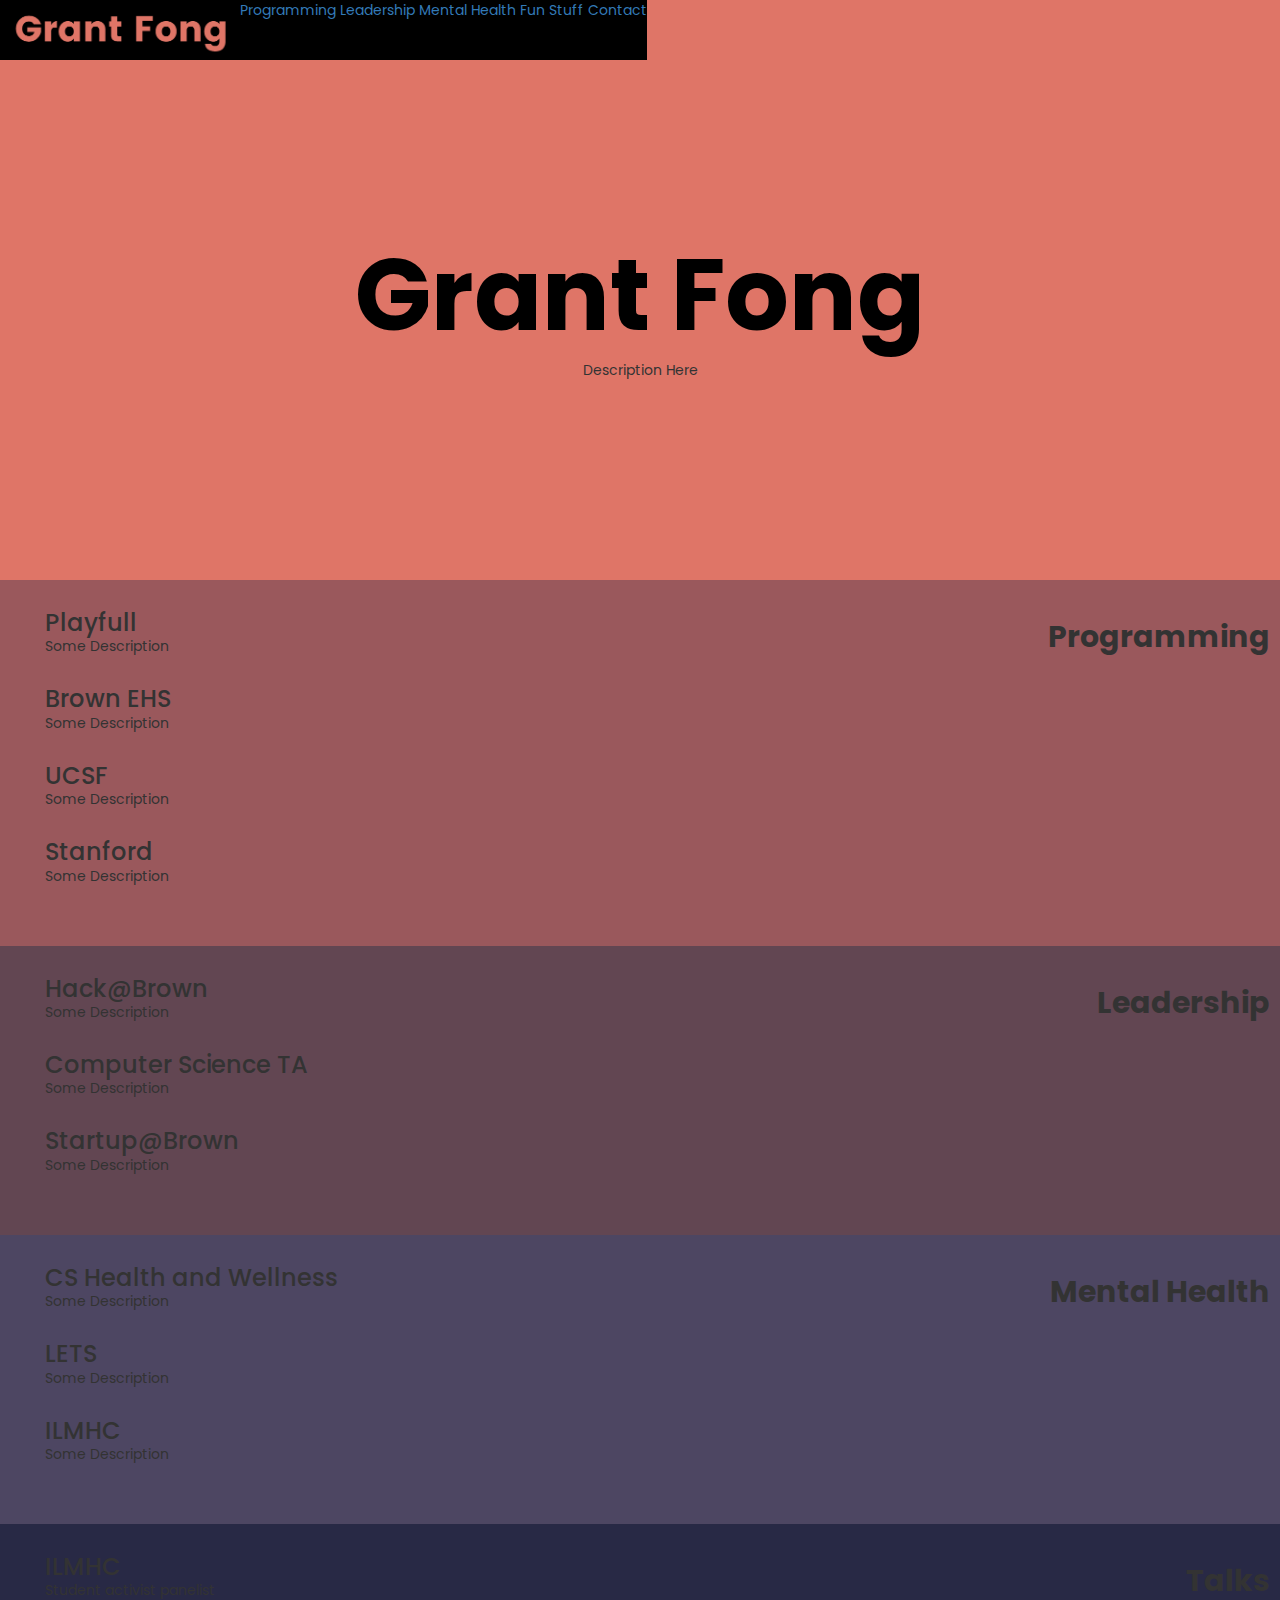
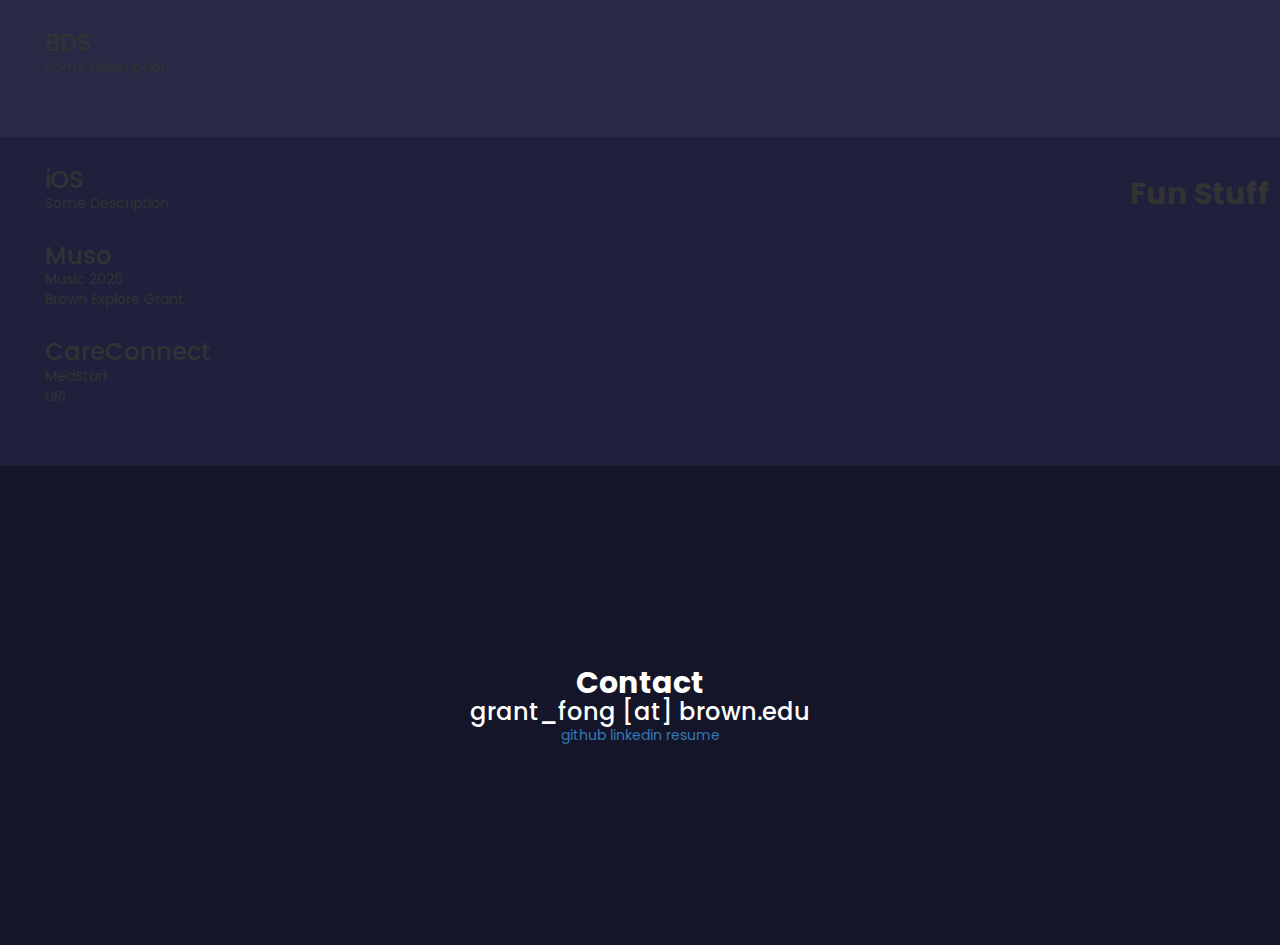
==== gfong1_v2/index.html @ 32a9adab "Secret v2 test" ====
<!doctype html>
<html>
<head>
<meta charset="UTF-8">
<script src="https://code.jquery.com/jquery-3.1.0.min.js"   integrity="sha256-cCueBR6CsyA4/9szpPfrX3s49M9vUU5BgtiJj06wt/s="   crossorigin="anonymous"></script>
<title>Grant Fong</title>
<!-- Latest compiled and minified CSS -->
<link rel="stylesheet" href="https://maxcdn.bootstrapcdn.com/bootstrap/3.3.7/css/bootstrap.min.css">
<!-- jQuery library -->
<script src="https://ajax.googleapis.com/ajax/libs/jquery/3.2.1/jquery.min.js"></script>
<!-- Latest compiled JavaScript -->
<script src="https://maxcdn.bootstrapcdn.com/bootstrap/3.3.7/js/bootstrap.min.js"></script>
<link rel="stylesheet" href="assets/css/main.css">
<script type="text/javascript" src="public/js/main.js"></script>
</head>

<body>

<nav id ="nav" class="navbar navbar-fixed-top">
  <a id="nav_title" class="scroll navbar-brand" href="#home">
    <img id="logo" src="./assets/images/logo.png">
  </a>
  <div class="collapse navbar-collapse" id="navbarNavAltMarkup">
    <div id="nav_items" class="navbar-nav">
      <a class="nav-item nav-link scroll" href="#programming">Programming</a>
      <a class="nav-item nav-link scroll" href="#leadership">Leadership</a>
      <a class="nav-item nav-link scroll" href="#mental_health">Mental Health</a>
      <a class="nav-item nav-link scroll" href="#fun">Fun Stuff</a>
      <a class="nav-item nav-link scroll" href="#contact">Contact</a>
    </div>
  </div>
</nav>

<div id="home">
  <h1>Grant Fong</h1>
  <p>Description Here</p>
</div>
<div id="programming" class="row section">
  <div class="col-sm-8 content">
    <div class="list_item">
      <h3>Playfull</h3>
      <p>Some Description</p>
    </div>
    <div class="list_item">
      <h3>Brown EHS</h3>
      <p>Some Description</p>
    </div>
    <div class="list_item">
      <h3>UCSF</h3>
      <p>Some Description</p>
    </div>
    <div class="list_item">
      <h3>Stanford</h3>
      <p>Some Description</p>
    </div>
  </div>
  <div class="col-sm-4">
    <h2 class="section_title">Programming</h2>
  </div>
</div>

<div id="leadership" class="row section">
  <div class="col-sm-8 content">
    <div class="list_item">
      <h3>Hack@Brown</h3>
      <p>Some Description</p>
    </div>
    <div class="list_item">
      <h3>Computer Science TA</h3>
      <p>Some Description</p>
    </div>
    <div class="list_item">
      <h3>Startup@Brown</h3>
      <p>Some Description</p>
    </div>
  </div>
  <div class="col-sm-4">
    <h2 class="section_title">Leadership</h2>
  </div>
</div>

<div id="mental_health" class="row section">
  <div class="col-sm-8 content">
    <div class="list_item">
      <h3>CS Health and Wellness</h3>
      <p>Some Description</p>
    </div>
    <div class="list_item">
      <h3>LETS</h3>
      <p>Some Description</p>
    </div>
    <div class="list_item">
      <h3>ILMHC</h3>
      <p>Some Description</p>
    </div>
  </div>
  <div class="col-sm-4">
    <h2 class="section_title">Mental Health</h2>
  </div>
</div>

<div id="talks" class="row section">
  <div class="col-sm-8 content">
    <div class="list_item">
      <h3>ILMHC</h3>
      <p>Student activist panelist</p>
    </div>
    <div class="list_item">
      <h3>BDS</h3>
      <p>Some Description</p>
    </div>
  </div>
  <div class="col-sm-4">
    <h2 class="section_title">Talks</h2>
  </div>
</div>

<div id="fun" class="row section">
  <div class="col-sm-8 content">
    <div class="list_item">
      <h3>iOS</h3>
      <p>Some Description</p>
    </div>
    <div class="list_item">
      <h3>Muso</h3>
      <p>Music 2020</p>
      <p>Brown Explore Grant</p>
    </div>
    <div class="list_item">
      <h3>CareConnect</h3>
      <p>MedStart</p>
      <p>URI</p>
    </div>
  </div>
  <div class="col-sm-4">
    <h2 class="section_title">Fun Stuff</h2>
  </div>
</div>
<div id="contact" >
  <h2>Contact</h2>
  <h3>grant_fong [at] brown.edu </h3>
  <a href="https://github.com/gfong1">github</a> <a href="https://www.linkedin.com/in/grant-fong/">linkedin</a> <a href="https://docs.google.com/document/d/157IudkKDnfN1EUEX58RczZvOQFOvo2BN3w-C6igdD3I">resume</a> </div>
</body>
</html>
---- gfong1_v2/assets/css/main.css ----
@charset "UTF-8";
@import url(https://fonts.googleapis.com/css?family=Poppins:300,700);

/*Default Items*/
body {
	margin: 0px;
	font-family: 'Poppins', sans-serif;
/*	text-transform: lowercase;*/
}
h1{
	margin: 0px;
}
h2{
	font-weight: 700;
	margin: 0px;
}
h3 {
	margin:	0px;
}
p {
	margin: 0px;
}

/*Generic Styling*/
.section {
	margin: 0px;
	padding-bottom: 30px;
	/*display: inline-flex;
	display: -webkit-flex;
	flex-direction: row-reverse;
	justify-content: space-between;*/
}
.content{

}
.list_item {
	margin: 30px 30px 30px 30px;
}
.section_title {
	padding: 40px 10px;
	position: absolute;
	right: 0px;
}

/*Nav*/
#logo {
	margin: 0px;
	height: 60px;
}
#nav_title {
	padding: 0px;
	margin: 0px;
}
#nav_items {
	height: 60px;
	background-color: black;
}

/*Sections*/
#home {
	padding: 230px 100px 200px 100px;
	/*background-color: #374785;*/
	background-color: #DF7567; /*mountain sunset*/
}
#home h1{
	text-align: center;
	font-weight: 700;
	font-size: 100px;
	padding: 10px;
	/*background: url("../images/giphy.gif") repeat;*/
	/*background: url(http://img07.deviantart.net/5594/i/2012/118/8/3/textures_49_by_sophiefzy-d4xtjbw.jpg) -20px -20px;*/
	/*background-size: 100%;*/
	/*-webkit-text-fill-color: transparent;*/
	/*-webkit-background-clip: text;*/
	color: black;
}
#home p{
	text-align: center;
}
#programming{
	/*background-color: #F76C6C;*/
	background-color: #9A585C; /*mountain sunset*/
}
#leadership{
	/*background-color: #A8D0E6;*/
	background-color: #624652; /*mountain sunset*/
}
#mental_health{
	/*background-color: #3AAFA9;*/
	background-color: #4d4662; /*mountain sunset*/
}
#talks{
	/*background-color: #F8E9A1;*/
	background-color: #282945; /*mountain sunset*/
}
#fun{
	/*background-color: #F5E6CC;*/
	background-color: #1F203C; /*mountain sunset*/
}
#contact{

	padding: 200px 100px 200px 100px;
	text-align:center;
	/*background-color: #9B786F;*/
	background-color: #141528; /*mountain sunset*/
	color: white;
}
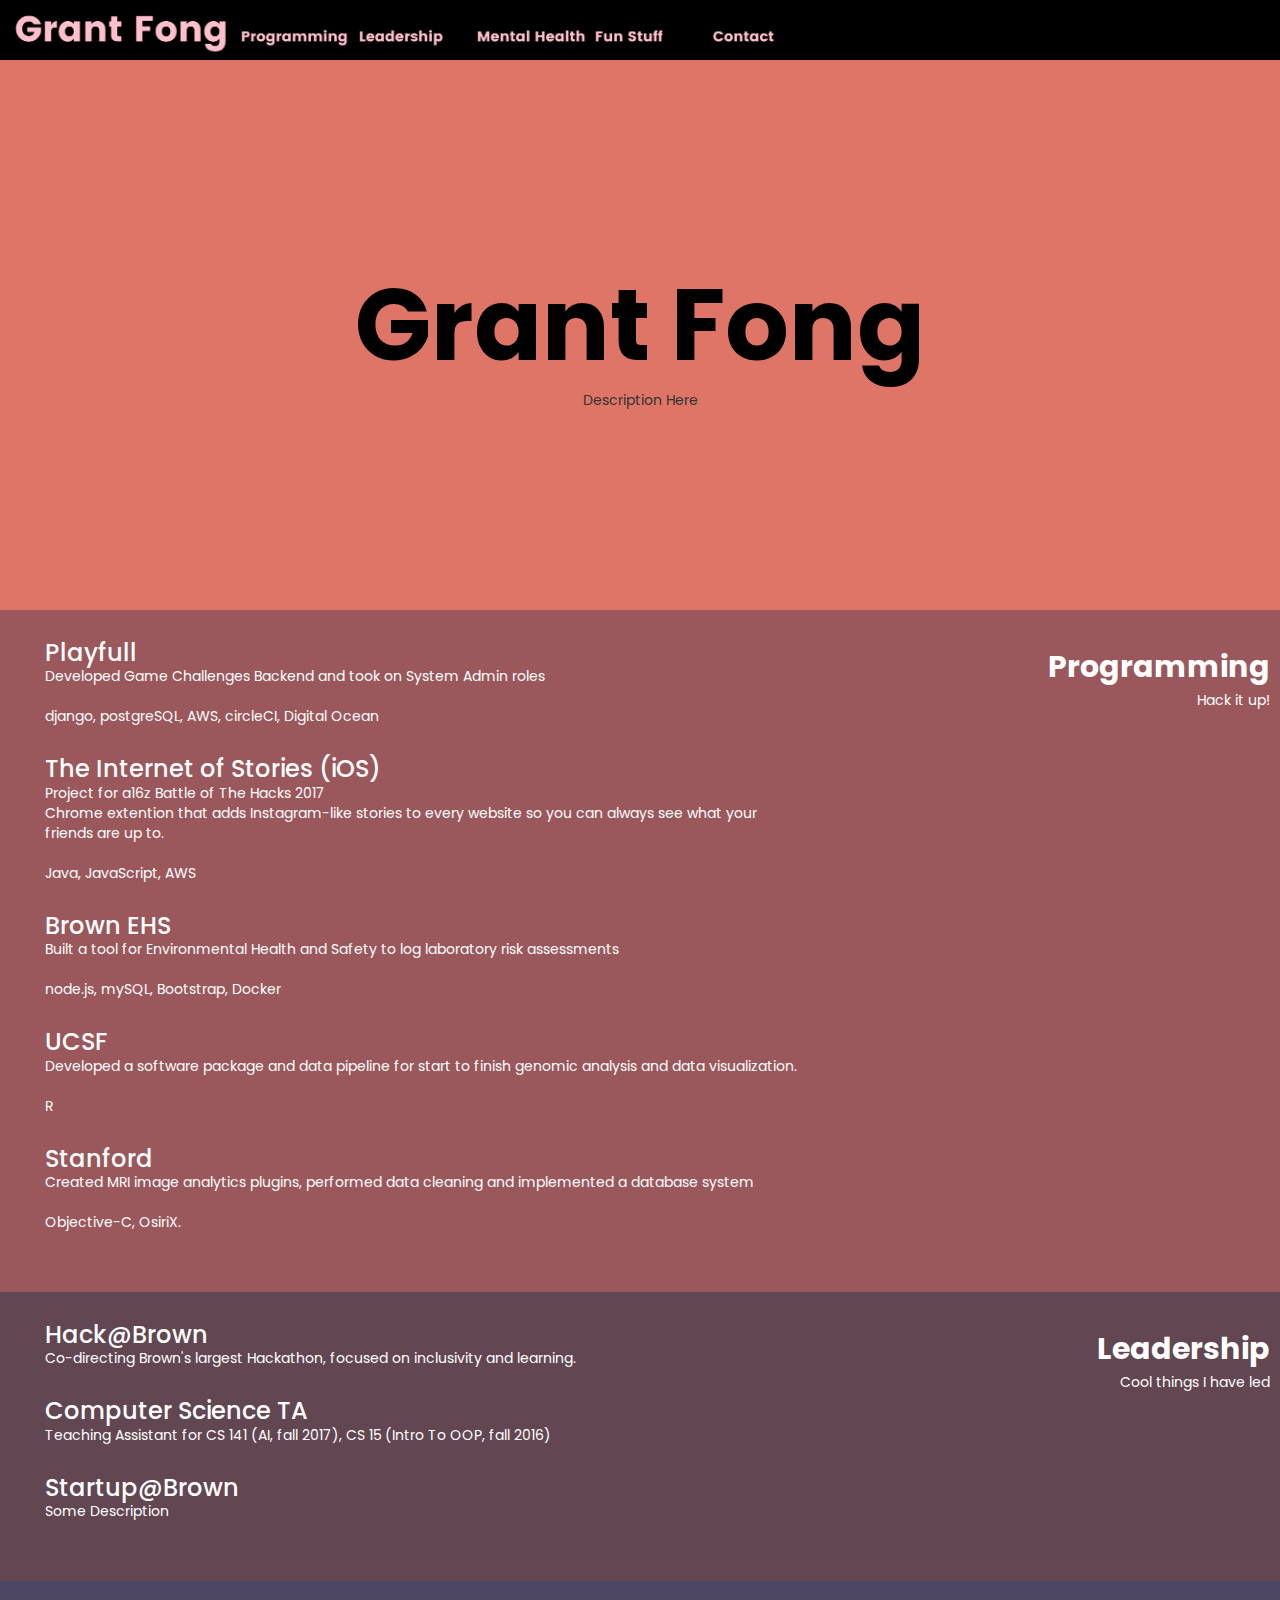
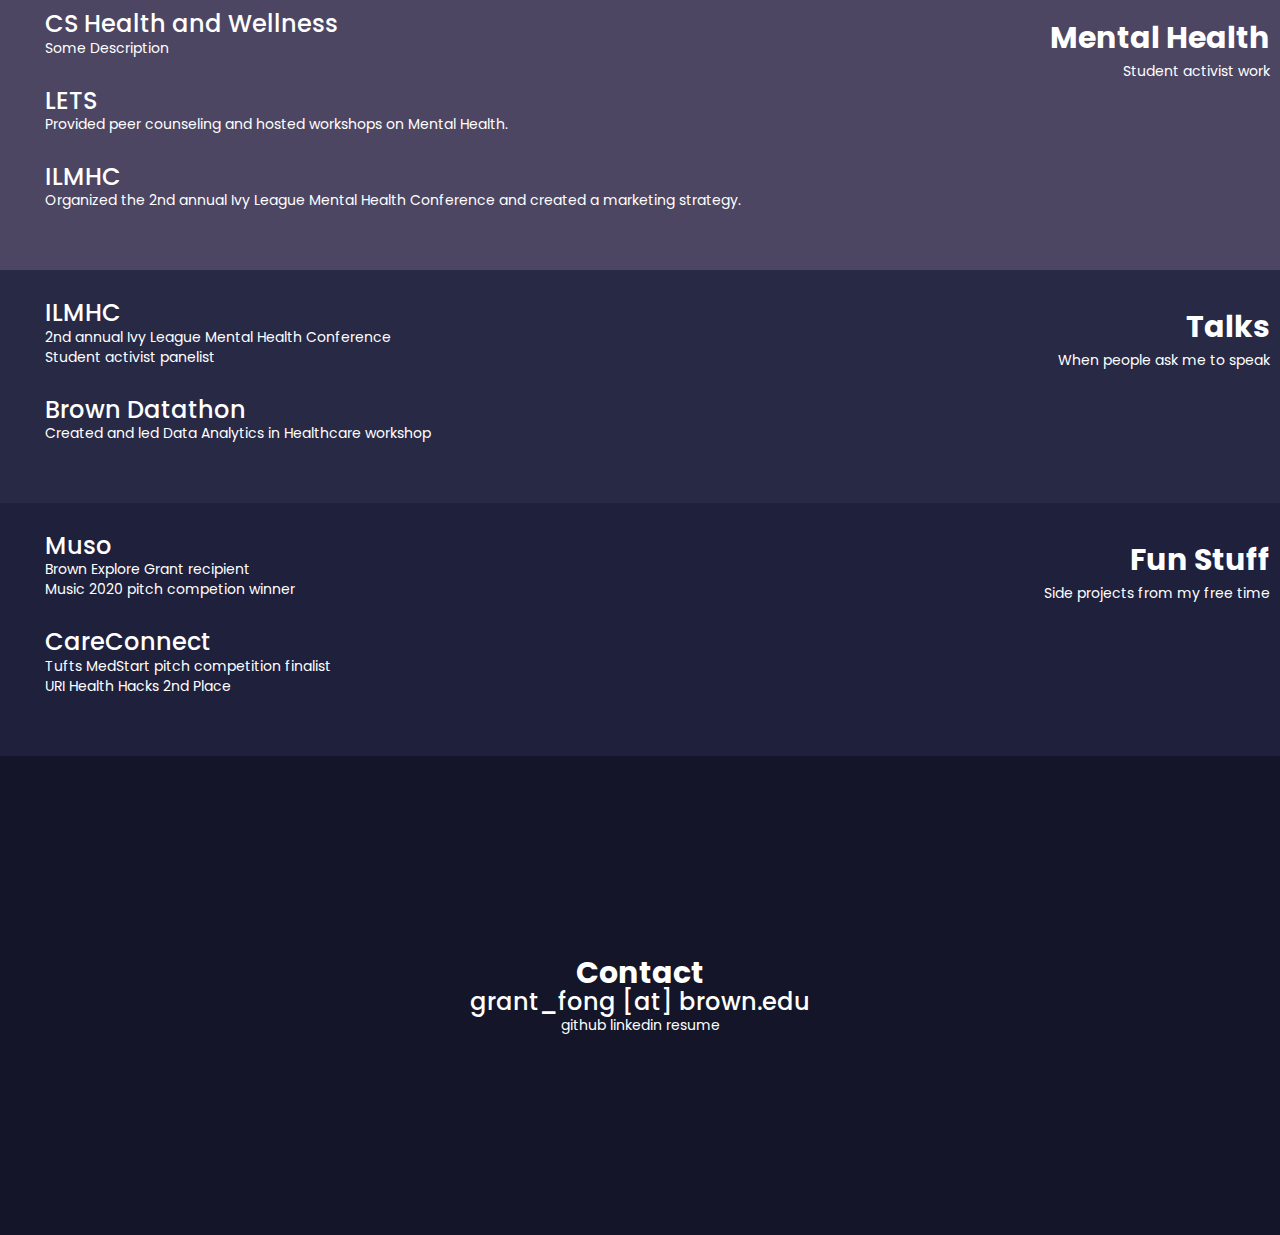
==== commit b6ace27d: "Updated V2" ====
--- a/gfong1_v2/index.html
+++ b/gfong1_v2/index.html
@@ -18,19 +18,20 @@
 
 <nav id ="nav" class="navbar navbar-fixed-top">
   <a id="nav_title" class="scroll navbar-brand" href="#home">
-    <img id="logo" src="./assets/images/logo.png">
+    <img id="logo" class="nav_img" src="./assets/images/logo.png">
   </a>
   <div class="collapse navbar-collapse" id="navbarNavAltMarkup">
     <div id="nav_items" class="navbar-nav">
-      <a class="nav-item nav-link scroll" href="#programming">Programming</a>
-      <a class="nav-item nav-link scroll" href="#leadership">Leadership</a>
-      <a class="nav-item nav-link scroll" href="#mental_health">Mental Health</a>
-      <a class="nav-item nav-link scroll" href="#fun">Fun Stuff</a>
-      <a class="nav-item nav-link scroll" href="#contact">Contact</a>
+      <a class="nav-item nav-link scroll" href="#programming"><img class="nav_img" src="./assets/images/programming.png"></a>
+      <a class="nav-item nav-link scroll" href="#leadership"><img class="nav_img" src="./assets/images/leadership.png"></a>
+      <a class="nav-item nav-link scroll" href="#mental_health"><img class="nav_img" src="./assets/images/mental_health.png"></a>
+      <a class="nav-item nav-link scroll" href="#fun"><img class="nav_img" src="./assets/images/fun_stuff.png"></a>
+      <a class="nav-item nav-link scroll" href="#contact"><img class="nav_img" src="./assets/images/contact.png"></a>
+      <div id="nav-filler"></div>
     </div>
   </div>
 </nav>
-
+<div id="nav-background"></div>
 <div id="home">
   <h1>Grant Fong</h1>
   <p>Description Here</p>
@@ -38,44 +39,56 @@
 <div id="programming" class="row section">
   <div class="col-sm-8 content">
     <div class="list_item">
-      <h3>Playfull</h3>
-      <p>Some Description</p>
+      <a href="http://beplayfull.com/"><h3>Playfull</h3></a>
+      <p>Developed Game Challenges Backend and took on System Admin roles</p><br>
+      <p>django, postgreSQL, AWS, circleCI, Digital Ocean</p>
+    </div>
+    <div class="list_item">
+      <a href="https://devpost.com/software/ios-internet-of-stories-ybtn39"><h3>The Internet of Stories (iOS)</h3></a>
+      <p>Project for a16z Battle of The Hacks 2017</p>
+      <p>Chrome extention that adds Instagram-like stories to every website so you can always see what your friends are up to.</p><br>
+      <p>Java, JavaScript, AWS</p>
     </div>
     <div class="list_item">
       <h3>Brown EHS</h3>
-      <p>Some Description</p>
+      <p>Built a tool for Environmental Health and Safety to log laboratory risk assessments</p><br>
+      <p>node.js, mySQL, Bootstrap, Docker</p>
     </div>
     <div class="list_item">
-      <h3>UCSF</h3>
-      <p>Some Description</p>
+      <a href="http://cancerres.aacrjournals.org/content/77/6/1322.long"><h3>UCSF</h3></a>
+      <p>Developed a software package and data pipeline for start to finish genomic analysis and data visualization.</p><br>
+      <p>R</p>
     </div>
     <div class="list_item">
-      <h3>Stanford</h3>
-      <p>Some Description</p>
+      <a href="https://www.ncbi.nlm.nih.gov/pmc/articles/PMC4322897/"><h3>Stanford</h3></a>
+      <p>Created MRI image analytics plugins, performed data cleaning and implemented a database system</p><br>
+      <p>Objective-C, OsiriX.</p>
     </div>
   </div>
   <div class="col-sm-4">
     <h2 class="section_title">Programming</h2>
+    <p class="section_subtitle">Hack it up!</p>
   </div>
 </div>
 
 <div id="leadership" class="row section">
   <div class="col-sm-8 content">
     <div class="list_item">
-      <h3>Hack@Brown</h3>
-      <p>Some Description</p>
+      <a href="https://2017.hackatbrown.org/"><h3>Hack@Brown</h3></a>
+      <p>Co-directing Brown's largest Hackathon, focused on inclusivity and learning.</p>
     </div>
     <div class="list_item">
-      <h3>Computer Science TA</h3>
-      <p>Some Description</p>
+      <a href="http://cs.brown.edu/courses/cs141/"><h3>Computer Science TA</h3></a>
+      <p>Teaching Assistant for CS 141 (AI, fall 2017), CS 15 (Intro To OOP, fall 2016)</p>
     </div>
     <div class="list_item">
-      <h3>Startup@Brown</h3>
+      <a href="http://startupatbrown.org/"><h3>Startup@Brown</h3></a>
       <p>Some Description</p>
     </div>
   </div>
   <div class="col-sm-4">
     <h2 class="section_title">Leadership</h2>
+    <p class="section_subtitle">Cool things I have led</p>
   </div>
 </div>
 
@@ -86,16 +99,17 @@
       <p>Some Description</p>
     </div>
     <div class="list_item">
-      <h3>LETS</h3>
-      <p>Some Description</p>
+      <a href="http://www.letserasethestigma.com/"><h3>LETS</h3></a>
+      <p>Provided peer counseling and hosted workshops on Mental Health.</p>
     </div>
     <div class="list_item">
       <h3>ILMHC</h3>
-      <p>Some Description</p>
+      <p>Organized the 2nd annual Ivy League Mental Health Conference and created a marketing strategy.</p>
     </div>
   </div>
   <div class="col-sm-4">
     <h2 class="section_title">Mental Health</h2>
+    <p class="section_subtitle">Student activist work</p>
   </div>
 </div>
 
@@ -103,37 +117,36 @@
   <div class="col-sm-8 content">
     <div class="list_item">
       <h3>ILMHC</h3>
+      <p>2nd annual Ivy League Mental Health Conference</p>
       <p>Student activist panelist</p>
     </div>
     <div class="list_item">
-      <h3>BDS</h3>
-      <p>Some Description</p>
+      <a href="http://bds.cs.brown.edu/datathon/"><h3>Brown Datathon</h3></a>
+      <p>Created and led Data Analytics in Healthcare workshop</p>
     </div>
   </div>
   <div class="col-sm-4">
     <h2 class="section_title">Talks</h2>
+    <p class="section_subtitle">When people ask me to speak</p>
   </div>
 </div>
 
 <div id="fun" class="row section">
   <div class="col-sm-8 content">
     <div class="list_item">
-      <h3>iOS</h3>
-      <p>Some Description</p>
-    </div>
-    <div class="list_item">
       <h3>Muso</h3>
-      <p>Music 2020</p>
-      <p>Brown Explore Grant</p>
+      <p>Brown Explore Grant recipient</p>
+      <p>Music 2020 pitch competion winner</p>
     </div>
     <div class="list_item">
       <h3>CareConnect</h3>
-      <p>MedStart</p>
-      <p>URI</p>
+      <p>Tufts MedStart pitch competition finalist</p>
+      <p>URI Health Hacks 2nd Place</p>
     </div>
   </div>
   <div class="col-sm-4">
     <h2 class="section_title">Fun Stuff</h2>
+    <p class="section_subtitle">Side projects from my free time</p>
   </div>
 </div>
 <div id="contact" >
--- a/gfong1_v2/assets/css/main.css
+++ b/gfong1_v2/assets/css/main.css
@@ -20,10 +20,19 @@
 p {
 	margin: 0px;
 }
+a {
+	color: White;
+	text-decoration: none;
+}
+a:hover {
+    color: #bcbcbc;
+		text-decoration: overline;
+}
 
 /*Generic Styling*/
 .section {
 	margin: 0px;
+	color: white;
 	padding-bottom: 30px;
 	/*display: inline-flex;
 	display: -webkit-flex;
@@ -41,6 +50,12 @@
 	position: absolute;
 	right: 0px;
 }
+.section_subtitle{
+	padding: 80px 10px;
+	position: absolute;
+	right: 0px;
+}
+
 
 /*Nav*/
 #logo {
@@ -53,12 +68,36 @@
 }
 #nav_items {
 	height: 60px;
+	overflow-x: hidden;
+}
+.nav_img{
+	margin: 0px -3px;
+	height: 60px;
+}
+#nav-filler {
+	position: absolute;
+	top: 0;
+	right: 0;
+	height: 60px;
 	background-color: black;
+	/* Firefox */
+	width: -moz-calc(100% - 1000px);
+	/* WebKit */
+	width: -webkit-calc(100% - 240px);
+	/* Opera */
+	width: -o-calc(100% - 240px);
+	/* Standard */
+	width: calc(100% - 800px);
+}
+#nav-background {
+	background-color: pink;
+	height: 60px;
+	width: 100%
 }
 
 /*Sections*/
 #home {
-	padding: 230px 100px 200px 100px;
+	padding: 200px 100px 200px 100px;
 	/*background-color: #374785;*/
 	background-color: #DF7567; /*mountain sunset*/
 }
@@ -80,25 +119,29 @@
 #programming{
 	/*background-color: #F76C6C;*/
 	background-color: #9A585C; /*mountain sunset*/
+	/*color: #adadad;*/
 }
 #leadership{
 	/*background-color: #A8D0E6;*/
 	background-color: #624652; /*mountain sunset*/
+	/*color: #b5b5b5;*/
 }
 #mental_health{
 	/*background-color: #3AAFA9;*/
 	background-color: #4d4662; /*mountain sunset*/
+	/*color: #bcbcbc;*/
 }
 #talks{
 	/*background-color: #F8E9A1;*/
 	background-color: #282945; /*mountain sunset*/
+	/*color: #c1c1c1;*/
 }
 #fun{
 	/*background-color: #F5E6CC;*/
 	background-color: #1F203C; /*mountain sunset*/
+	/*color: #e2e2e2;*/
 }
 #contact{
-
 	padding: 200px 100px 200px 100px;
 	text-align:center;
 	/*background-color: #9B786F;*/
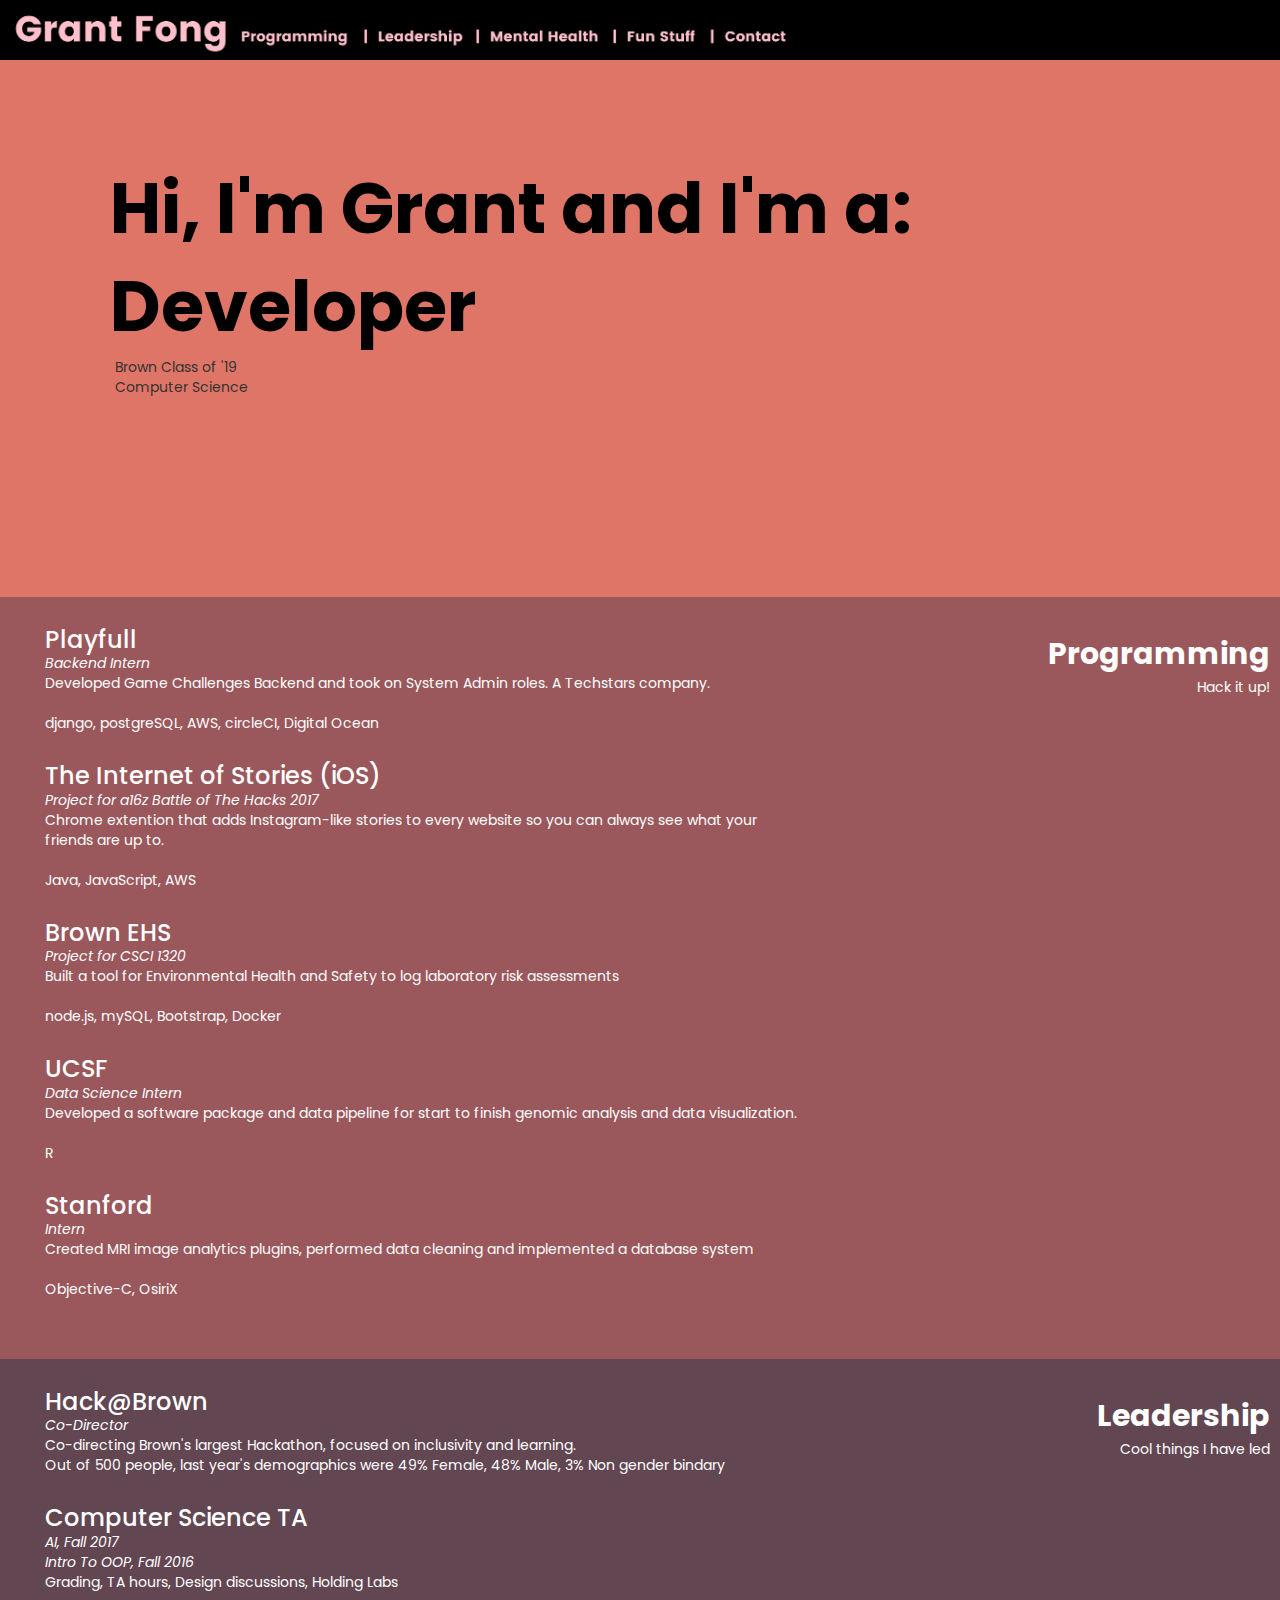
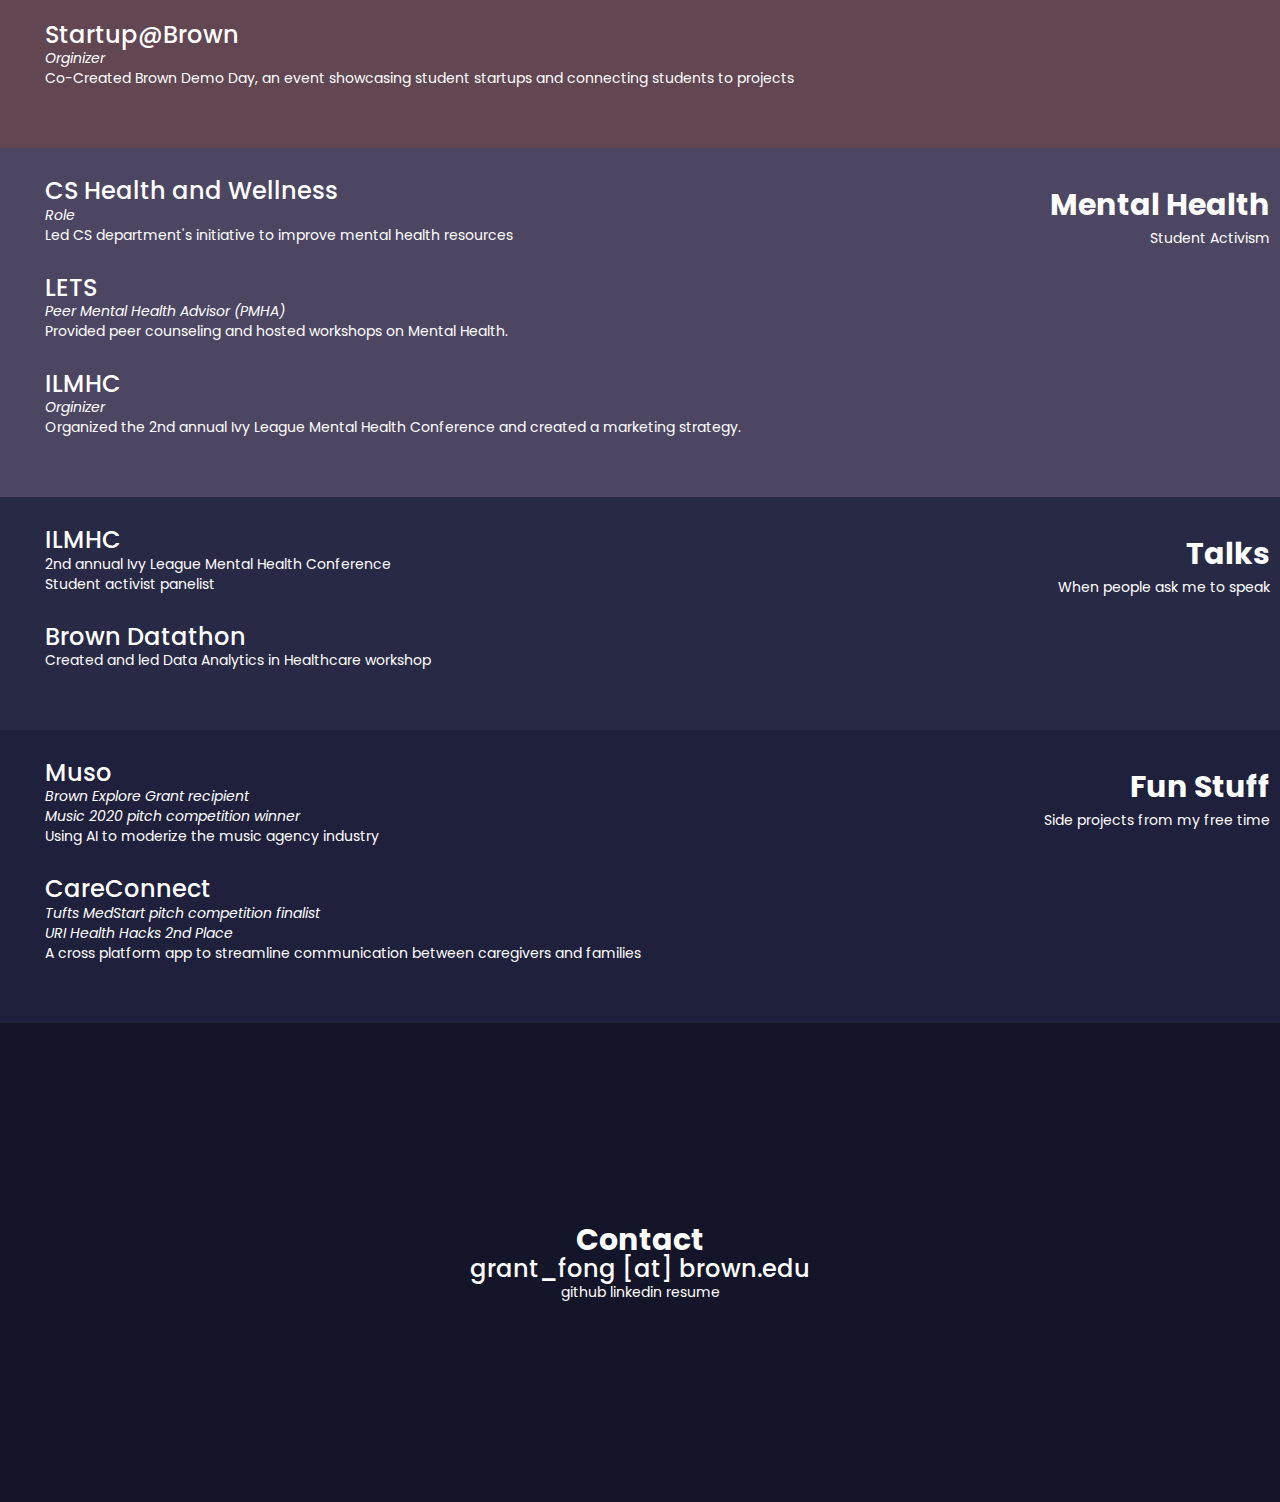
==== commit c0942276: "Updated everything" ====
--- a/gfong1_v2/index.html
+++ b/gfong1_v2/index.html
@@ -10,8 +10,13 @@
 <script src="https://ajax.googleapis.com/ajax/libs/jquery/3.2.1/jquery.min.js"></script>
 <!-- Latest compiled JavaScript -->
 <script src="https://maxcdn.bootstrapcdn.com/bootstrap/3.3.7/js/bootstrap.min.js"></script>
+<!--  Text Rotator -->
+<link rel="stylesheet" href="assets/css/simpletextrotator.css">
+<script type="text/javascript" src="public/js/jquery.simple-text-rotator.js"></script>
+<!-- Assets -->
 <link rel="stylesheet" href="assets/css/main.css">
 <script type="text/javascript" src="public/js/main.js"></script>
+
 </head>
 
 <body>
@@ -22,47 +27,66 @@
   </a>
   <div class="collapse navbar-collapse" id="navbarNavAltMarkup">
     <div id="nav_items" class="navbar-nav">
-      <a class="nav-item nav-link scroll" href="#programming"><img class="nav_img" src="./assets/images/programming.png"></a>
-      <a class="nav-item nav-link scroll" href="#leadership"><img class="nav_img" src="./assets/images/leadership.png"></a>
-      <a class="nav-item nav-link scroll" href="#mental_health"><img class="nav_img" src="./assets/images/mental_health.png"></a>
-      <a class="nav-item nav-link scroll" href="#fun"><img class="nav_img" src="./assets/images/fun_stuff.png"></a>
-      <a class="nav-item nav-link scroll" href="#contact"><img class="nav_img" src="./assets/images/contact.png"></a>
+
+      <a class="nav-item nav-link scroll" href="#programming"><img class="nav_img" src="./assets/images/constant-spacing/programming.png"></a>
+      <a class="nav-item nav-link scroll" href="javascript:;"><img class="nav_img" src="./assets/images/spacer.png"></a>
+      <a class="nav-item nav-link scroll" href="#leadership"><img class="nav_img" src="./assets/images/constant-spacing/leadership.png"></a>
+      <a class="nav-item nav-link scroll" href="javascript:;"><img class="nav_img" src="./assets/images/spacer.png"></a>
+      <a class="nav-item nav-link scroll" href="#mental_health"><img class="nav_img" src="./assets/images/constant-spacing/mental_health.png"></a>
+      <a class="nav-item nav-link scroll" href="javascript:;"><img class="nav_img" src="./assets/images/spacer.png"></a>
+      <a class="nav-item nav-link scroll" href="#fun"><img class="nav_img" src="./assets/images/constant-spacing/fun_stuff.png"></a>
+      <a class="nav-item nav-link scroll" href="javascript:;"><img class="nav_img" src="./assets/images/spacer.png"></a>
+      <a class="nav-item nav-link scroll" href="#contact"><img class="nav_img" src="./assets/images/constant-spacing/contact.png"></a>
       <div id="nav-filler"></div>
     </div>
   </div>
 </nav>
 <div id="nav-background"></div>
 <div id="home">
-  <h1>Grant Fong</h1>
-  <p>Description Here</p>
+  <div id="title">
+    <h1>Hi, I'm Grant and I'm a:</h1>
+    <span id="rotator" class="rotate">
+      Developer,
+      Data Scientist,
+      Student Activist,
+      Certified Cool Guy
+    </span>
+  </div>
+</div>
+<div id="intro">
+  <p>Brown Class of '19<br>Computer Science</p>
 </div>
 <div id="programming" class="row section">
   <div class="col-sm-8 content">
     <div class="list_item">
-      <a href="http://beplayfull.com/"><h3>Playfull</h3></a>
-      <p>Developed Game Challenges Backend and took on System Admin roles</p><br>
+      <a href="http://beplayfull.com/" target="_blank"><h3>Playfull</h3></a>
+      <p class="item_description">Backend Intern</p>
+      <p>Developed Game Challenges Backend and took on System Admin roles. A Techstars company.</p><br>
       <p>django, postgreSQL, AWS, circleCI, Digital Ocean</p>
     </div>
     <div class="list_item">
-      <a href="https://devpost.com/software/ios-internet-of-stories-ybtn39"><h3>The Internet of Stories (iOS)</h3></a>
-      <p>Project for a16z Battle of The Hacks 2017</p>
+      <a href="https://devpost.com/software/ios-internet-of-stories-ybtn39" target="_blank"><h3>The Internet of Stories (iOS)</h3></a>
+      <p class="item_description">Project for a16z Battle of The Hacks 2017</p>
       <p>Chrome extention that adds Instagram-like stories to every website so you can always see what your friends are up to.</p><br>
       <p>Java, JavaScript, AWS</p>
     </div>
     <div class="list_item">
       <h3>Brown EHS</h3>
+      <p class="item_description">Project for CSCI 1320</p>
       <p>Built a tool for Environmental Health and Safety to log laboratory risk assessments</p><br>
       <p>node.js, mySQL, Bootstrap, Docker</p>
     </div>
     <div class="list_item">
-      <a href="http://cancerres.aacrjournals.org/content/77/6/1322.long"><h3>UCSF</h3></a>
+      <a href="http://cancerres.aacrjournals.org/content/77/6/1322.long" target="_blank"><h3>UCSF</h3></a>
+      <p class="item_description">Data Science Intern</p>
       <p>Developed a software package and data pipeline for start to finish genomic analysis and data visualization.</p><br>
       <p>R</p>
     </div>
     <div class="list_item">
-      <a href="https://www.ncbi.nlm.nih.gov/pmc/articles/PMC4322897/"><h3>Stanford</h3></a>
+      <a href="https://www.ncbi.nlm.nih.gov/pmc/articles/PMC4322897/" target="_blank"><h3>Stanford</h3></a>
+      <p class="item_description">Intern</p>
       <p>Created MRI image analytics plugins, performed data cleaning and implemented a database system</p><br>
-      <p>Objective-C, OsiriX.</p>
+      <p>Objective-C, OsiriX</p>
     </div>
   </div>
   <div class="col-sm-4">
@@ -74,16 +98,20 @@
 <div id="leadership" class="row section">
   <div class="col-sm-8 content">
     <div class="list_item">
-      <a href="https://2017.hackatbrown.org/"><h3>Hack@Brown</h3></a>
+      <a href="https://2017.hackatbrown.org/" target="_blank"><h3>Hack@Brown</h3></a>
+      <p class="item_description">Co-Director</p>
       <p>Co-directing Brown's largest Hackathon, focused on inclusivity and learning.</p>
+      <p>Out of 500 people, last year's demographics were 49% Female, 48% Male, 3% Non gender bindary</p>
     </div>
     <div class="list_item">
-      <a href="http://cs.brown.edu/courses/cs141/"><h3>Computer Science TA</h3></a>
-      <p>Teaching Assistant for CS 141 (AI, fall 2017), CS 15 (Intro To OOP, fall 2016)</p>
+      <a href="http://cs.brown.edu/courses/cs141/" target="_blank"><h3>Computer Science TA</h3></a>
+      <p class="item_description">AI, Fall 2017 <br>Intro To OOP, Fall 2016</p>
+      <p>Grading, TA hours, Design discussions, Holding Labs</p>
     </div>
     <div class="list_item">
-      <a href="http://startupatbrown.org/"><h3>Startup@Brown</h3></a>
-      <p>Some Description</p>
+      <a href="http://startupatbrown.org/" target="_blank"><h3>Startup@Brown</h3></a>
+      <p class="item_description">Orginizer</p>
+      <p>Co-Created Brown Demo Day, an event showcasing student startups and connecting students to projects</p>
     </div>
   </div>
   <div class="col-sm-4">
@@ -96,20 +124,23 @@
   <div class="col-sm-8 content">
     <div class="list_item">
       <h3>CS Health and Wellness</h3>
-      <p>Some Description</p>
+      <p class="item_description">Role</p>
+      <p>Led CS department's initiative to improve mental health resources</p>
     </div>
     <div class="list_item">
-      <a href="http://www.letserasethestigma.com/"><h3>LETS</h3></a>
+      <a href="http://www.letserasethestigma.com/" target="_blank"><h3>LETS</h3></a>
+      <p class="item_description">Peer Mental Health Advisor (PMHA)</p>
       <p>Provided peer counseling and hosted workshops on Mental Health.</p>
     </div>
     <div class="list_item">
       <h3>ILMHC</h3>
+      <p class="item_description">Orginizer</p>
       <p>Organized the 2nd annual Ivy League Mental Health Conference and created a marketing strategy.</p>
     </div>
   </div>
   <div class="col-sm-4">
     <h2 class="section_title">Mental Health</h2>
-    <p class="section_subtitle">Student activist work</p>
+    <p class="section_subtitle">Student Activism</p>
   </div>
 </div>
 
@@ -121,7 +152,7 @@
       <p>Student activist panelist</p>
     </div>
     <div class="list_item">
-      <a href="http://bds.cs.brown.edu/datathon/"><h3>Brown Datathon</h3></a>
+      <a href="http://bds.cs.brown.edu/datathon/" target="_blank"><h3>Brown Datathon</h3></a>
       <p>Created and led Data Analytics in Healthcare workshop</p>
     </div>
   </div>
@@ -135,13 +166,15 @@
   <div class="col-sm-8 content">
     <div class="list_item">
       <h3>Muso</h3>
-      <p>Brown Explore Grant recipient</p>
-      <p>Music 2020 pitch competion winner</p>
+      <p class="item_description">Brown Explore Grant recipient</p>
+      <p class="item_description">Music 2020 pitch competition winner</p>
+      <p>Using AI to moderize the music agency industry</p>
     </div>
     <div class="list_item">
       <h3>CareConnect</h3>
-      <p>Tufts MedStart pitch competition finalist</p>
-      <p>URI Health Hacks 2nd Place</p>
+      <p class="item_description">Tufts MedStart pitch competition finalist</p>
+      <p class="item_description">URI Health Hacks 2nd Place</p>
+      <p>A cross platform app to streamline communication between caregivers and families</p>
     </div>
   </div>
   <div class="col-sm-4">
--- a/gfong1_v2/assets/css/simpletextrotator.css
+++ b/gfong1_v2/assets/css/simpletextrotator.css
@@ -0,0 +1,106 @@
+.rotating {
+  display: inline-block;
+  -webkit-transform-style: preserve-3d;
+  -moz-transform-style: preserve-3d;
+  -ms-transform-style: preserve-3d;
+  -o-transform-style: preserve-3d;
+  transform-style: preserve-3d;
+  -webkit-transform: rotateX(0) rotateY(0) rotateZ(0);
+  -moz-transform: rotateX(0) rotateY(0) rotateZ(0);
+  -ms-transform: rotateX(0) rotateY(0) rotateZ(0);
+  -o-transform: rotateX(0) rotateY(0) rotateZ(0);
+  transform: rotateX(0) rotateY(0) rotateZ(0);
+  -webkit-transition: 0.5s;
+  -moz-transition: 0.5s;
+  -ms-transition: 0.5s;
+  -o-transition: 0.5s;
+  transition: 0.5s;
+  -webkit-transform-origin-x: 50%;
+}
+
+.rotating.flip {
+  position: relative;
+}
+
+.rotating .front, .rotating .back {
+  left: 0;
+  top: 0;
+  -webkit-backface-visibility: hidden;
+  -moz-backface-visibility: hidden;
+  -ms-backface-visibility: hidden;
+  -o-backface-visibility: hidden;
+  backface-visibility: hidden;
+}
+
+.rotating .front {
+  position: absolute;
+  display: inline-block;
+  -webkit-transform: translate3d(0,0,1px);
+  -moz-transform: translate3d(0,0,1px);
+  -ms-transform: translate3d(0,0,1px);
+  -o-transform: translate3d(0,0,1px);
+  transform: translate3d(0,0,1px);
+}
+
+.rotating.flip .front {
+  z-index: 1;
+}
+
+.rotating .back {
+  display: block;
+  opacity: 0;
+}
+
+.rotating.spin {
+  -webkit-transform: rotate(360deg) scale(0);
+  -moz-transform: rotate(360deg) scale(0);
+  -ms-transform: rotate(360deg) scale(0);
+  -o-transform: rotate(360deg) scale(0);
+  transform: rotate(360deg) scale(0);
+}
+
+
+
+.rotating.flip .back {
+  z-index: 2;
+  display: block;
+  opacity: 1;
+  
+  -webkit-transform: rotateY(180deg) translate3d(0,0,0);
+  -moz-transform: rotateY(180deg) translate3d(0,0,0);
+  -ms-transform: rotateY(180deg) translate3d(0,0,0);
+  -o-transform: rotateY(180deg) translate3d(0,0,0);
+  transform: rotateY(180deg) translate3d(0,0,0);
+}
+
+.rotating.flip.up .back {
+  -webkit-transform: rotateX(180deg) translate3d(0,0,0);
+  -moz-transform: rotateX(180deg) translate3d(0,0,0);
+  -ms-transform: rotateX(180deg) translate3d(0,0,0);
+  -o-transform: rotateX(180deg) translate3d(0,0,0);
+  transform: rotateX(180deg) translate3d(0,0,0);
+}
+
+.rotating.flip.cube .front {
+  -webkit-transform: translate3d(0,0,100px) scale(0.9,0.9);
+  -moz-transform: translate3d(0,0,100px) scale(0.85,0.85);
+  -ms-transform: translate3d(0,0,100px) scale(0.85,0.85);
+  -o-transform: translate3d(0,0,100px) scale(0.85,0.85);
+  transform: translate3d(0,0,100px) scale(0.85,0.85);
+}
+
+.rotating.flip.cube .back {
+  -webkit-transform: rotateY(180deg) translate3d(0,0,100px) scale(0.9,0.9);
+  -moz-transform: rotateY(180deg) translate3d(0,0,100px) scale(0.85,0.85);
+  -ms-transform: rotateY(180deg) translate3d(0,0,100px) scale(0.85,0.85);
+  -o-transform: rotateY(180deg) translate3d(0,0,100px) scale(0.85,0.85);
+  transform: rotateY(180deg) translate3d(0,0,100px) scale(0.85,0.85);
+}
+
+.rotating.flip.cube.up .back {
+  -webkit-transform: rotateX(180deg) translate3d(0,0,100px) scale(0.9,0.9);
+  -moz-transform: rotateX(180deg) translate3d(0,0,100px) scale(0.85,0.85);
+  -ms-transform: rotateX(180deg) translate3d(0,0,100px) scale(0.85,0.85);
+  -o-transform: rotateX(180deg) translate3d(0,0,100px) scale(0.85,0.85);
+  transform: rotateX(180deg) translate3d(0,0,100px) scale(0.85,0.85);
+}--- a/gfong1_v2/assets/css/main.css
+++ b/gfong1_v2/assets/css/main.css
@@ -5,6 +5,7 @@
 body {
 	margin: 0px;
 	font-family: 'Poppins', sans-serif;
+	min-width: 800px;
 /*	text-transform: lowercase;*/
 }
 h1{
@@ -20,13 +21,13 @@
 p {
 	margin: 0px;
 }
-a {
+a, a:visited {
 	color: White;
 	text-decoration: none;
 }
 a:hover {
     color: #bcbcbc;
-		text-decoration: overline;
+		text-decoration: none;
 }
 
 /*Generic Styling*/
@@ -55,6 +56,9 @@
 	position: absolute;
 	right: 0px;
 }
+.item_description {
+	font-style: italic;
+}
 
 
 /*Nav*/
@@ -81,13 +85,13 @@
 	height: 60px;
 	background-color: black;
 	/* Firefox */
-	width: -moz-calc(100% - 1000px);
+	width: -moz-calc(100% - 790px);
 	/* WebKit */
-	width: -webkit-calc(100% - 240px);
+	width: -webkit-calc(100% - 790px);
 	/* Opera */
-	width: -o-calc(100% - 240px);
+	width: -o-calc(100% - 790px);
 	/* Standard */
-	width: calc(100% - 800px);
+	width: calc(100% - 790px);
 }
 #nav-background {
 	background-color: pink;
@@ -97,14 +101,14 @@
 
 /*Sections*/
 #home {
-	padding: 200px 100px 200px 100px;
+	padding: 100px;
 	/*background-color: #374785;*/
 	background-color: #DF7567; /*mountain sunset*/
 }
 #home h1{
-	text-align: center;
+	text-align: left;
 	font-weight: 700;
-	font-size: 100px;
+	font-size: 70px;
 	padding: 10px;
 	/*background: url("../images/giphy.gif") repeat;*/
 	/*background: url(http://img07.deviantart.net/5594/i/2012/118/8/3/textures_49_by_sophiefzy-d4xtjbw.jpg) -20px -20px;*/
@@ -113,9 +117,27 @@
 	/*-webkit-background-clip: text;*/
 	color: black;
 }
-#home p{
-	text-align: center;
+#rotator {
+	padding: 0px 10px;
+	color: black;
+	font-size: 70px;
+	font-weight: 700;
+	float: left;
+	white-space:nowrap;
 }
+#title {
+	width: 90%
+}
+
+#intro {
+	background-color: #DF7567; /*mountain sunset*/
+	padding: 0px 115px 200px 115px;
+}
+#intro p{
+	margin: auto;
+	text-align: left;
+}
+
 #programming{
 	/*background-color: #F76C6C;*/
 	background-color: #9A585C; /*mountain sunset*/
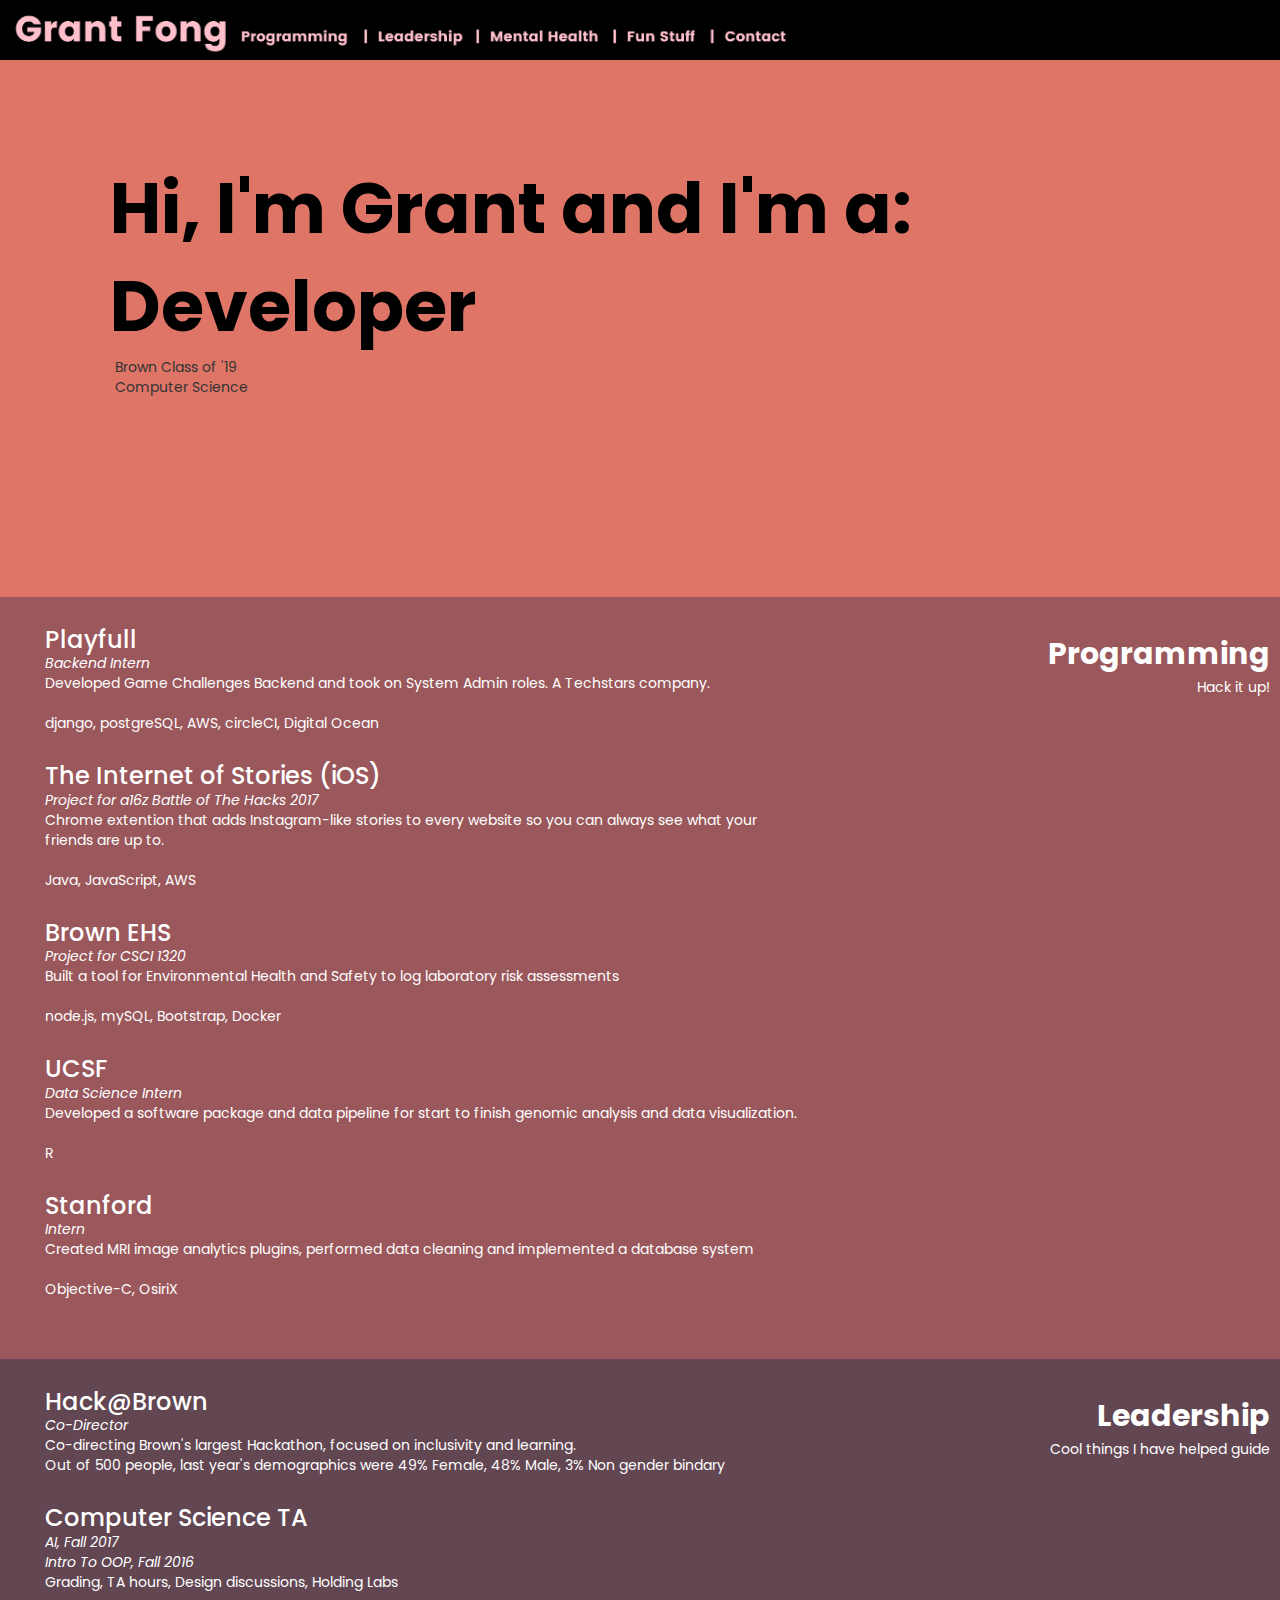
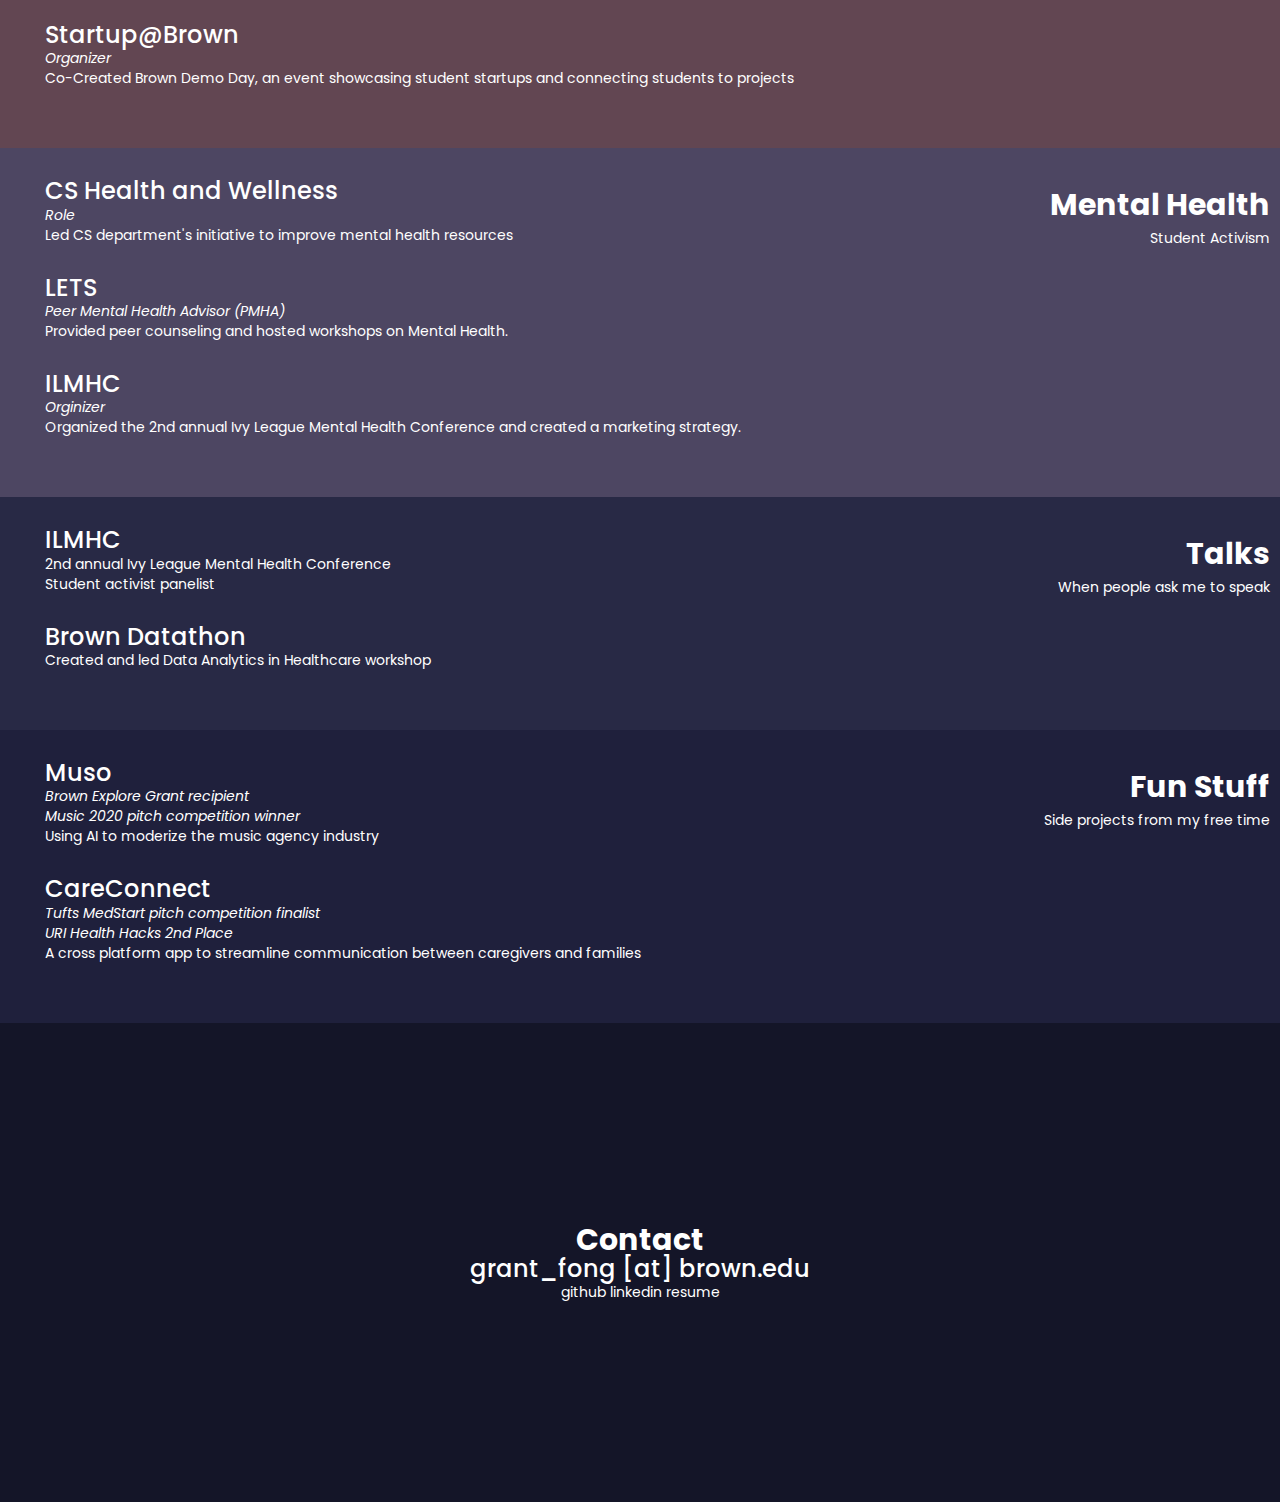
==== commit 3019133b: "added GA" ====
--- a/gfong1_v2/index.html
+++ b/gfong1_v2/index.html
@@ -16,7 +16,16 @@
 <!-- Assets -->
 <link rel="stylesheet" href="assets/css/main.css">
 <script type="text/javascript" src="public/js/main.js"></script>
+<script>
+  (function(i,s,o,g,r,a,m){i['GoogleAnalyticsObject']=r;i[r]=i[r]||function(){
+  (i[r].q=i[r].q||[]).push(arguments)},i[r].l=1*new Date();a=s.createElement(o),
+  m=s.getElementsByTagName(o)[0];a.async=1;a.src=g;m.parentNode.insertBefore(a,m)
+  })(window,document,'script','https://www.google-analytics.com/analytics.js','ga');
 
+  ga('create', 'UA-104026495-1', 'auto');
+  ga('send', 'pageview');
+
+</script>
 </head>
 
 <body>
@@ -110,13 +119,13 @@
     </div>
     <div class="list_item">
       <a href="http://startupatbrown.org/" target="_blank"><h3>Startup@Brown</h3></a>
-      <p class="item_description">Orginizer</p>
+      <p class="item_description">Organizer</p>
       <p>Co-Created Brown Demo Day, an event showcasing student startups and connecting students to projects</p>
     </div>
   </div>
   <div class="col-sm-4">
     <h2 class="section_title">Leadership</h2>
-    <p class="section_subtitle">Cool things I have led</p>
+    <p class="section_subtitle">Cool things I have helped guide</p>
   </div>
 </div>
 
